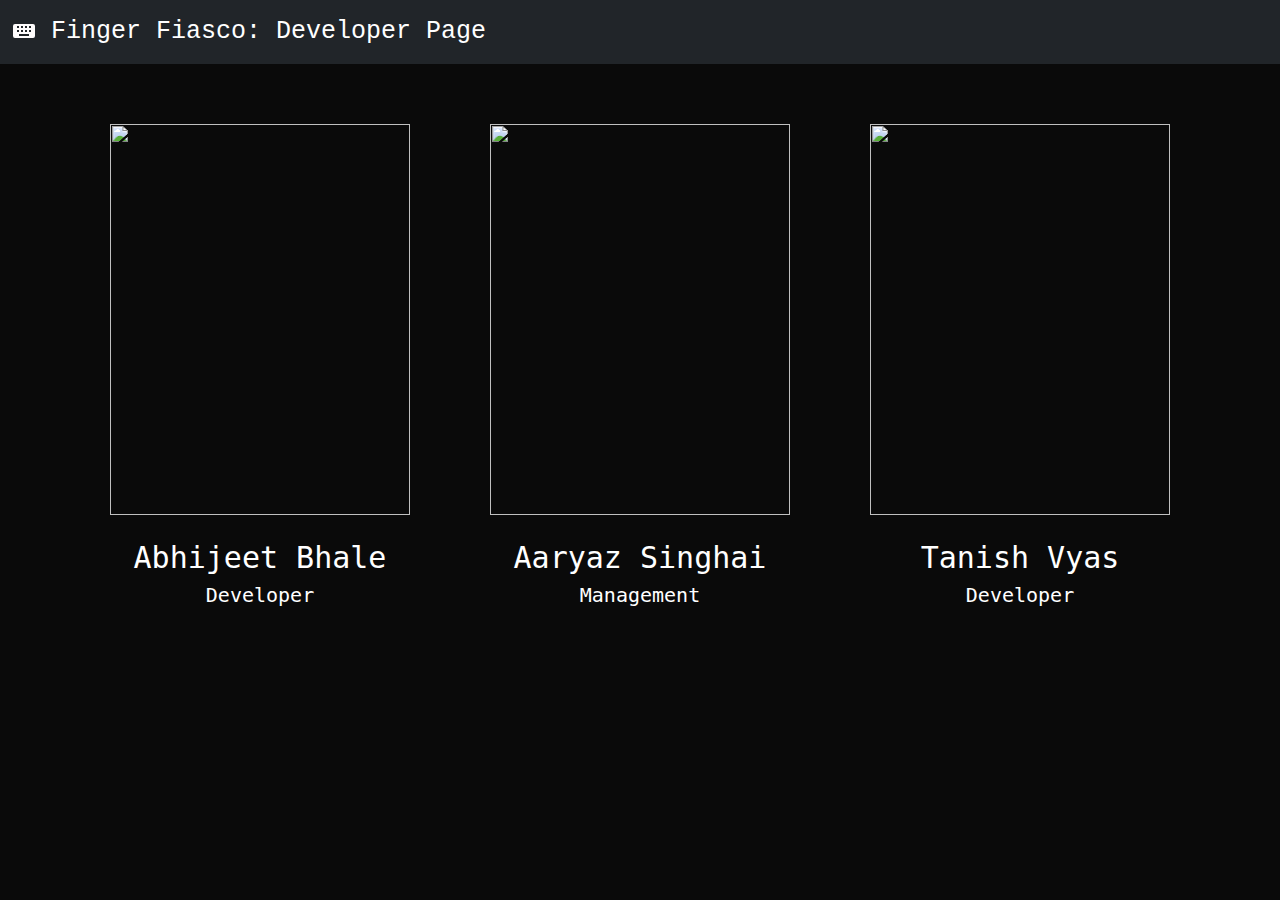
==== developers.html @ 1f069473 "Dev page added" ====
<!DOCTYPE html>
<html lang="en">

<head>
  <meta charset="UTF-8">
  <meta name="viewport" content="width=device-width, initial-scale=1.0">
  <title>Developers Page</title>
  <link href="https://cdn.jsdelivr.net/npm/bootstrap@5.3.3/dist/css/bootstrap.min.css" rel="stylesheet"
    integrity="sha384-QWTKZyjpPEjISv5WaRU9OFeRpok6YctnYmDr5pNlyT2bRjXh0JMhjY6hW+ALEwIH" crossorigin="anonymous">
  <link rel="stylesheet" href="style.css">
</head>

<body>
  <nav id="brand-name" class="navbar bg-dark color-white font-monospace">
    <div class="container-fluid">
      <a class="navbar-brand" href="home.html">
        <svg xmlns="http://www.w3.org/2000/svg" width="24" height="24" viewBox="0 0 24 24"
            style="fill: rgb(255, 253, 253)" data-bs-theme="dark">
            <path
              d="M21 5H3a2 2 0 0 0-2 2v10a2 2 0 0 0 2 2h18a2 2 0 0 0 2-2V7a2 2 0 0 0-2-2zm-8 2h2v2h-2V7zm0 4h2v2h-2v-2zM9 7h2v2H9V7zm0 4h2v2H9v-2zM5 7h2v2H5V7zm0 4h2v2H5v-2zm12 6H7v-2h10v2zm2-4h-2v-2h2v2zm0-4h-2V7h2v2z">
            </path>
          </svg>
        Finger Fiasco: Developer Page
      </a>
    </div>
  </nav>

  <div class="container text-center">
    <div class="row align-items-start">
      <div class="col">
        <img id="abhijeet" src="/images/dev-photo.jpg" alt="">
        <span>Abhijeet Bhale</span>
        <p>Developer</p>
      </div>
      <div class="col">
        <img id="aaryaz" src="/images/aaryaz.jpg" alt="">
        <span>Aaryaz Singhai</span>
        <p>Management</p>
      </div>
      <div class="col">
        <img id="tanish" src="/images/tanish.jpg" alt="">
        <span>Tanish Vyas</span>
        <p>Developer</p>
      </div>
    </div>
  </div>
  <!-- <main>
    <div class="gradient"></div>
    <div class="navbar">
      <div class="nav-brand">
        <h1><svg xmlns="http://www.w3.org/2000/svg" width="24" height="24" viewBox="0 0 24 24"
            style="fill: rgb(255, 255, 255)" data-bs-theme="dark">
            <path
              d="M21 5H3a2 2 0 0 0-2 2v10a2 2 0 0 0 2 2h18a2 2 0 0 0 2-2V7a2 2 0 0 0-2-2zm-8 2h2v2h-2V7zm0 4h2v2h-2v-2zM9 7h2v2H9V7zm0 4h2v2H9v-2zM5 7h2v2H5V7zm0 4h2v2H5v-2zm12 6H7v-2h10v2zm2-4h-2v-2h2v2zm0-4h-2V7h2v2z">
            </path>
          </svg>
          Finger Fiasco: Developers </h1>
      </div>
    </div>

    <div class="developers-page">
      <div class="container text-center dev-info">
        <div class="row">
          <div class="col">
            <img class="dev-photo" src="./images/dev-photo.jpg" alt="">
            <span>Abhijeet Bhale</span>
            <span>Medicaps University</span>
            <span>Project Role: Developer</span>
            <span>Abhijeet Bhale, a dedicated developer from Medicaps University, is passionate about creating intuitive web applications. With a strong foundation in HTML, CSS, and JavaScript, I’m committed to enhancing user experiences through innovative projects like Finger Fiasco, a typing speed test website.</span>
          </div>
          <div class="col">
            <img class="dev-photo" src="./images/dev-photo.jpg" alt="">
            <span>Abhijeet Bhale</span>
          </div>
          <div class="col">
            <img class="dev-photo" src="./images/dev-photo.jpg" alt="">
            <span>Abhijeet Bhale</span>
          </div>
        </div>
      </div>
    </div>
  </main> -->
  <script src="https://cdn.jsdelivr.net/npm/bootstrap@5.3.3/dist/js/bootstrap.bundle.min.js"
    integrity="sha384-YvpcrYf0tY3lHB60NNkmXc5s9fDVZLESaAA55NDzOxhy9GkcIdslK1eN7N6jIeHz"
    crossorigin="anonymous"></script>
</body>

</html>
---- style.css ----
body{
    background-color: #0A0A0A;
    margin: 0px;
    padding: 0px;
    box-sizing: border-box;
    font-family: 'Gill Sans', 'Gill Sans MT', Calibri, 'Trebuchet MS', sans-serif;
}

#brand-name a{
    font-size: 25px;
    color: white;
}
.col{
    margin-top: 60px;
    display: flex;
    flex-direction: column;
    align-items: center;
    height: 50%;
}
.col span{
    margin-top: 20px;
    font-family: monospace;
    color: white;
    font-size: 30px;
}
.col p{
    font-size: 20px;
    color: white;
    font-family: monospace;
}
#abhijeet{
    width: 300px;
    height: 391px;
}
#aaryaz{
    width: 300px;
    height: 391px;
}
#tanish{
    width: 300px;
    height: 391px;
}
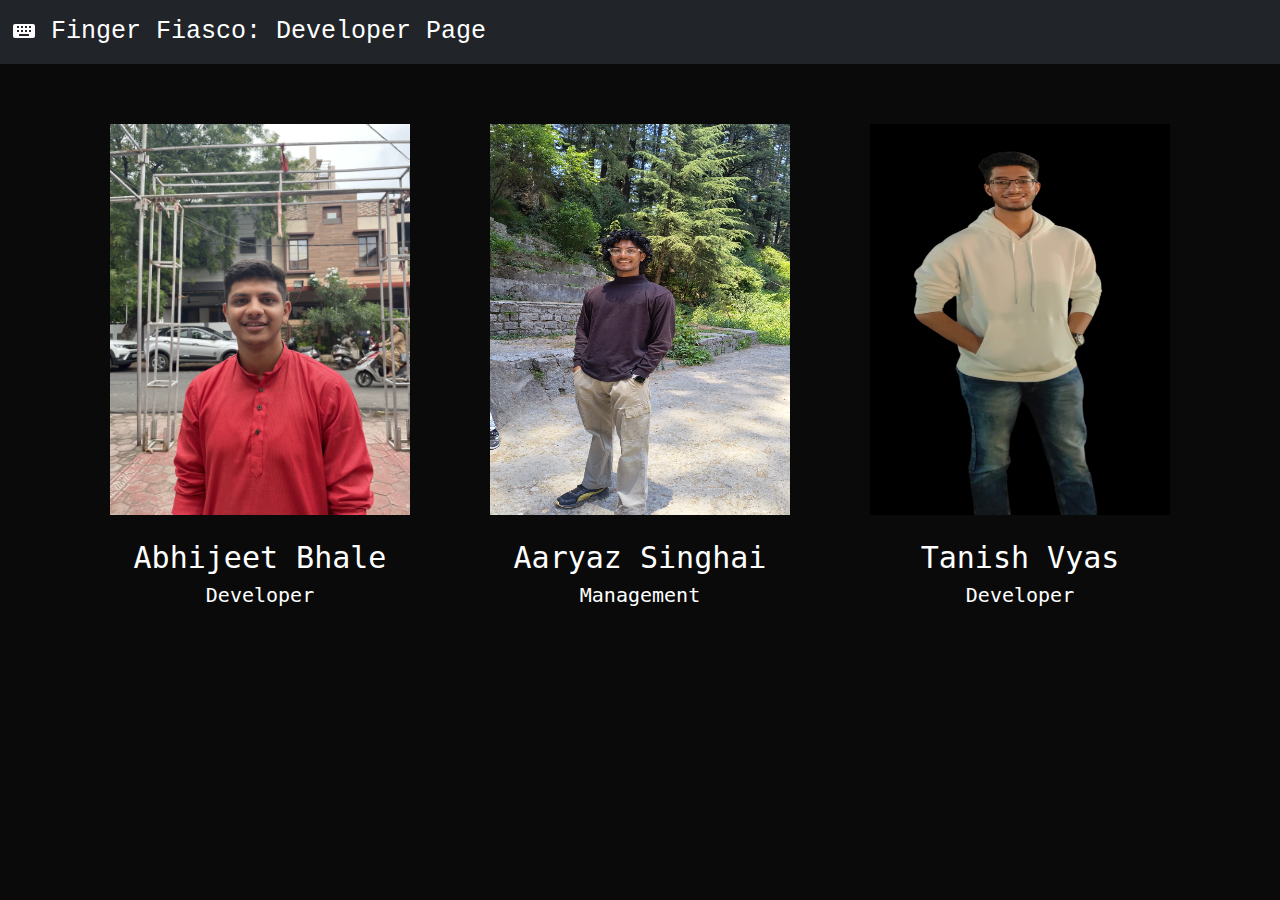
==== commit a3a91efa: "dev update" ====
--- a/developers.html
+++ b/developers.html
@@ -28,7 +28,7 @@
   <div class="container text-center">
     <div class="row align-items-start">
       <div class="col">
-        <img id="abhijeet" src="/images/dev-photo.jpg" alt="">
+        <img id="abhijeet" src="/images/abhijeet.jpg" alt="">
         <span>Abhijeet Bhale</span>
         <p>Developer</p>
       </div>
@@ -44,42 +44,6 @@
       </div>
     </div>
   </div>
-  <!-- <main>
-    <div class="gradient"></div>
-    <div class="navbar">
-      <div class="nav-brand">
-        <h1><svg xmlns="http://www.w3.org/2000/svg" width="24" height="24" viewBox="0 0 24 24"
-            style="fill: rgb(255, 255, 255)" data-bs-theme="dark">
-            <path
-              d="M21 5H3a2 2 0 0 0-2 2v10a2 2 0 0 0 2 2h18a2 2 0 0 0 2-2V7a2 2 0 0 0-2-2zm-8 2h2v2h-2V7zm0 4h2v2h-2v-2zM9 7h2v2H9V7zm0 4h2v2H9v-2zM5 7h2v2H5V7zm0 4h2v2H5v-2zm12 6H7v-2h10v2zm2-4h-2v-2h2v2zm0-4h-2V7h2v2z">
-            </path>
-          </svg>
-          Finger Fiasco: Developers </h1>
-      </div>
-    </div>
-
-    <div class="developers-page">
-      <div class="container text-center dev-info">
-        <div class="row">
-          <div class="col">
-            <img class="dev-photo" src="./images/dev-photo.jpg" alt="">
-            <span>Abhijeet Bhale</span>
-            <span>Medicaps University</span>
-            <span>Project Role: Developer</span>
-            <span>Abhijeet Bhale, a dedicated developer from Medicaps University, is passionate about creating intuitive web applications. With a strong foundation in HTML, CSS, and JavaScript, I’m committed to enhancing user experiences through innovative projects like Finger Fiasco, a typing speed test website.</span>
-          </div>
-          <div class="col">
-            <img class="dev-photo" src="./images/dev-photo.jpg" alt="">
-            <span>Abhijeet Bhale</span>
-          </div>
-          <div class="col">
-            <img class="dev-photo" src="./images/dev-photo.jpg" alt="">
-            <span>Abhijeet Bhale</span>
-          </div>
-        </div>
-      </div>
-    </div>
-  </main> -->
   <script src="https://cdn.jsdelivr.net/npm/bootstrap@5.3.3/dist/js/bootstrap.bundle.min.js"
     integrity="sha384-YvpcrYf0tY3lHB60NNkmXc5s9fDVZLESaAA55NDzOxhy9GkcIdslK1eN7N6jIeHz"
     crossorigin="anonymous"></script>
